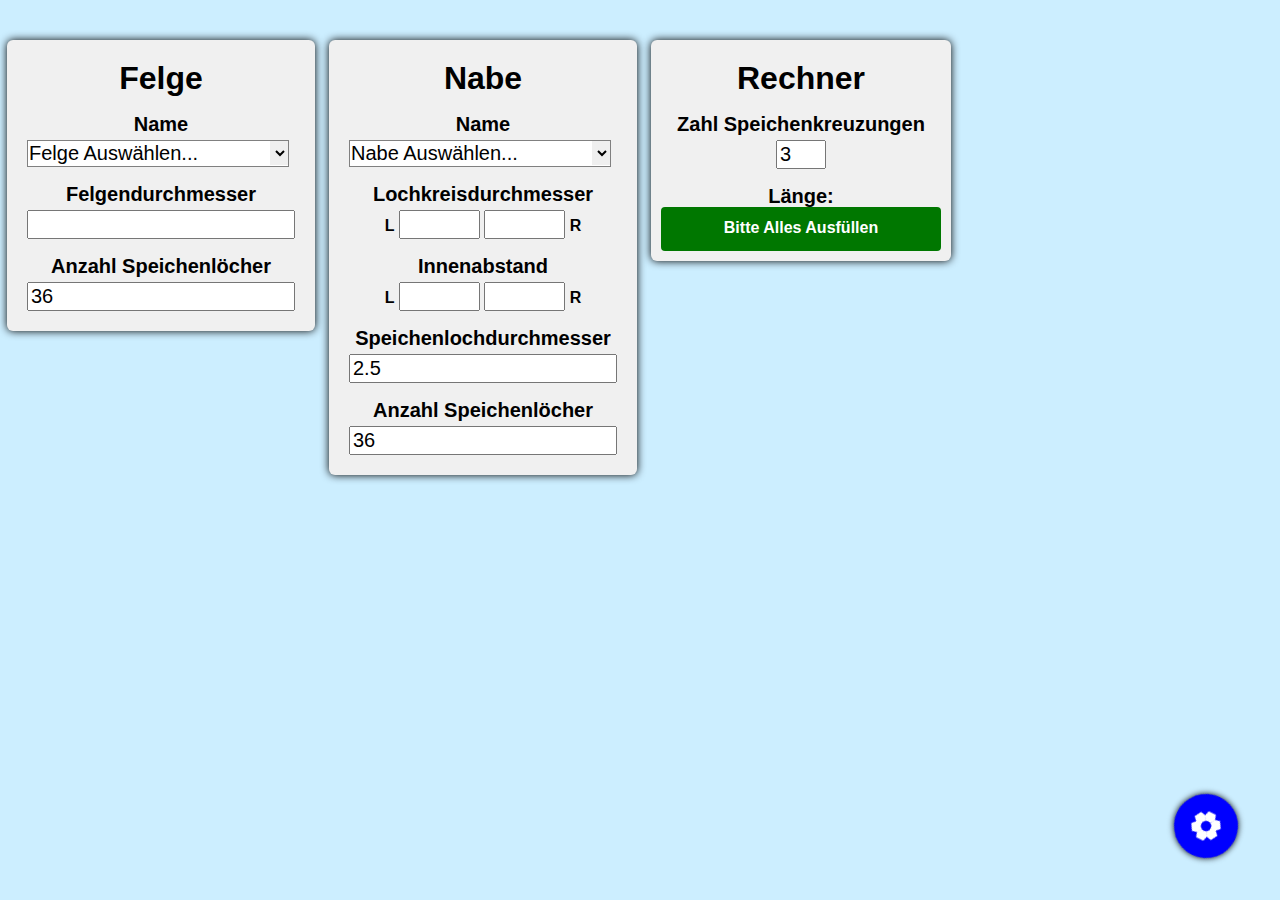
==== index.html @ 494d7650 "Implementation of last wishes and Finishing Touches" ====
<!DOCTYPE html>
<html lang="nb">
	<head>
		<title>SpeiLang 2</title>
		<meta charset="utf-8">
		<link href="res/favicon.png" rel="icon" type="image/png">
		<link href="style.css" rel="stylesheet" type="text/css">
	</head>
	<body>
		<svg style="display:none;">
			<g id="floppy" style="fill:#fff">
				<path d="M 0,0 h 80 v 80
						 L 46,72 q 4,0 4,-4 v -22 q 0,-4 -4,-4 h -26 q -4,0 -4,4
						 L 20,46 v 22 h 12 v -22 h -12
						 L 16,46 v 22 q 0,4 4,4 h 42
						 L 80,80 h -64 l -16,-16
						 L 0,0 l 8,8 v 24 h 64 v -24 h -64 z"/>
			</g>
			<g id="bin" style="fill:#fff">
				<path d="M 6,20 q 2,-12 16,-12 h 4 q 2,-6 12,-6 h 4 q 8,0 12,6 h 4 q 12,0 16,12 h -34
						 v 2 h 28 v 52 q 0,4 -4,4 h -8
						 v -8 q 4,0 4,-4 v -32 q 0,-4 -4,-4 q -4,0 -4,4 v 32 q 0,4 4,4 v 8
						 h -16
						 v -8 q 4,0 4,-4 v -32 q 0,-4 -4,-4 q -4,0 -4,4 v 32 q 0,4 4,4 v 8
						 h -16
						 v -8 q 4,0 4,-4 v -32 q 0,-4 -4,-4 q -4,0 -4,4 v 32 q 0,4 4,4 v 8
						 h -8 q -4,0 -4,-4 v -52 h 28 v -2 z"/>
			</g>
			<g id="geartooth" style="fill:#fff">
				<path d="M 40,40 m 0,-10 q 5.77,0 8.7,5 l 9,-5 l 2.45,-10 l -12.81,-7.5 l -7.92,7.5 z"/>
			</g>
			<g id="gear">
				<use xlink:href="#geartooth"/>
				<use xlink:href="#geartooth" transform="rotate(60, 40, 40)"/>
				<use xlink:href="#geartooth" transform="rotate(120, 40, 40)"/>
				<use xlink:href="#geartooth" transform="rotate(180, 40, 40)"/>
				<use xlink:href="#geartooth" transform="rotate(240, 40, 40)"/>
				<use xlink:href="#geartooth" transform="rotate(300, 40, 40)"/>
			</g>
		</svg>
		<div id="felgenform" class="forms">
			<div class="delete sfb hidden">
				<svg viewBox="0 0 80 80" height="20px"><use xlink:href="#bin"/></svg>
				<h2>LÖSCHEN?</h2>
				<p>Sind sie sich sicher, dass sie diese Felge löschen wollen?</p>
				<div class="btn" onclick="cpu(this);">Abbrechen</div>
				<div class="btn" onclick="deletefelge();">Löschen</div>
			</div>
			<div class="save sfb hidden">
				<svg viewBox="0 0 80 80" height="20px"><use xlink:href="#floppy"/></svg>
				<h2>SPEICHERN?</h2>
				<p class="ovw">Sind sie sich sicher, dass sie diese Felge überschreiben wollen?</p>
				<div class="nameinputs">
					<h3>Marke</h3>
					<input type="text">
					<h3>Name</h3>
					<input type="text">
				</div>
				<div class="btn" onclick="cpu(this);">Abbrechen</div>
				<div class="btn ovwbtn" onclick="savefelge();">Überschreiben</div>
				<div class="btn" onclick="savenewfelge(this);">Als neue Felge Speichern...</div>
			</div>

			<h1>Felge</h1>
			<h3>Name</h3>

			</select>
			<div class="select-editable">
				<select id="felgenfeld" onchange="this.nextElementSibling.value = this.childNodes[this.selectedIndex].innerHTML;">
					<option value="">Felge Auswählen...</option>
				</select>
				<input type="text" name="format" value="Felge Auswählen..."/ onkeyup="valchg('f');">
			</div>

			<h3>Felgendurchmesser</h3>
			<input id="val1" type="number">
			<h3>Anzahl Speichenlöcher</h3>
			<input id="val9" type="number" step="4" value="36" min="20" max="48">
		</div>
		<div id="nabenform" class="forms">
			<div class="delete sfb hidden">
				<svg viewBox="0 0 80 80" height="20px"><use xlink:href="#bin"/></svg>
				<h2>LÖSCHEN?</h2>
				<p>Sind sie sich sicher, dass sie diese Nabe löschen wollen?</p>
				<div class="btn" onclick="cpu(this);">Abbrechen</div><div class="btn" onclick="deletenabe();">Löschen</div>
			</div>
			<div class="save sfb hidden">
				<svg viewBox="0 0 80 80" height="20px"><use xlink:href="#floppy"/></svg>
				<h2>SPEICHERN?</h2>
				<p class="ovw">Sind sie sich sicher, dass sie diese Nabe überschreiben wollen?</p>
				<div class="nameinputs">
					<h3>Marke</h3>
					<input type="text">
					<h3>Name</h3>
					<input type="text">
				</div>
				<div class="btn" onclick="cpu(this);">Abbrechen</div>
				<div class="btn ovwbtn" onclick="savenabe();">Überschreiben</div>
				<div class="btn" onclick="savenewnabe(this);">Als neue Nabe Speichern...</div>
			</div>

			<h1>Nabe</h1>
			<h3>Name</h3>

			<div class="select-editable">
				<select id="nabenfeld" onchange="this.nextElementSibling.value = this.childNodes[this.selectedIndex].innerHTML;">
					<option value="">Nabe Auswählen...</option>
				</select>
				<input type="text" name="format" value="Nabe Auswählen..."/ onkeyup="valchg('n');">
			</div>

			<h3>Lochkreisdurchmesser</h3>
			L&nbsp;<input id="val2" type="number" class="sides">
				 <input id="val3" type="number" class="sides">&nbsp;R
			<h3>Innenabstand</h3>
			L&nbsp;<input id="val4" type="number" class="sides">
				 <input id="val5" type="number" class="sides">&nbsp;R
			<h3>Speichenlochdurchmesser</h3>
			<input id="val7" type="number" value="2.5" step=".05">
			<h3>Anzahl Speichenlöcher</h3>
			<input id="val6" type="number" step="4" value="36" min="20" max="48">
		</div>
		<div id="rechnerform" class="forms">
			<div style="width: 260px"></div>
			<h1>Rechner</h1>
			<h3>Zahl Speichenkreuzungen</h3>
			<input id="val8" type="number" value="3" min="0" max="4" style="width: 42px">
			<h3>Länge:</h3>
			L&nbsp;<input id="outl" type="text" style="width: 80px;" readonly>
			<input id="outr" type="text" style="width: 80px;" readonly>&nbsp;R
			<div id="blocker">Bitte Alles Ausfüllen</div>
		</div>
		<div id="settings" class="">
			<svg id="spinnergear" viewBox="0 0 80 80" height="42px">
				<use xlink:href="#gear"/>
			</svg>
			<div id="closer" class="hidden" onclick="showSettings();">
				<svg>
					<line y1="8" y2="8" x1="16"/>
					<line x1="8" x2="8" y2="16"/>
				</svg>
			</div>
			<h2>Einstellungen</h2>
			<div class="btn" onclick="exportDB();">Exportieren</div>
			<a id="exportlink" style="display:none;">Hier :)</a>
			<div class="btn" onclick="fileinput.click();">Importieren</div>
			<input type="file" id="fileinput" onchange="importDB(this.files[0],false);" hidden>
			<a class="btn" href="http://localhost:5984/_utils/fauxton/" target="_blank">Datenbankzugriff</a>
			<a class="btn" href="res/help.html" target="_blank">Hilfe</a>
		</div>
		<div id="backdrop"></div>
		<script src="lib/pouchdb-4.0.1.min.js" type="text/javascript" charset="utf-8"></script>
		<script src="main.js" type="text/javascript" charset="utf-8"></script>
	</body>
</html>
---- style.css ----
body {
	font-family: arial, sans-serif;
	font-size: 20;
	font-weight: bold;
	margin: 0px;
	padding: 0px;
	position: static;
	background: #cef
}

.forms {
	margin: 7px;`
	width: 280px;
	background: #f0f0f0;
	padding: 20px;
	border-radius: 6px;
	text-align: center;
	margin-top: 40px;
	float: left;
	position: relative;
	box-shadow: 0px 0px 8px 0px
}

.delete {
	background: red;
	top: 8px;
}

.save {
	background: orange;
	top: 55px;
}

.delete.hidden + .save {
	top: 8px;
}

.sfb {
	position: absolute;
	color: white;
	height: 42px;
	width: 42px;
	right: -20px;
	border-radius: 21px;
	overflow: hidden;
	box-shadow: black 0px 0px 4px 0px;
	z-index: 42;
	transform: scale(1);
	transition: all 0.25s cubic-bezier(.5, 0, .5, 2);
}

.sfb.hidden {
	transform: scale(0);
}

.sfb:not(.expanded) > h2 {
	margin-left: 42px;
}

.sfb.expanded {
	right: -277px;
	height: 150px;
	width: 300px;
	z-index: 84;
}

.sfb.save.expanded {
	height: 210px;
}

.sfb.save.expanded.new {
	height: 246px;
}

.sfb.expanded:hover {
	transform: scale(1);
}

.sfb:hover {
	transform: scale(1.6);
	z-index: 84;
}

svg {
	position: absolute;
	top: 11px;
	left: 11px;
	float: left;
}

h2 {
	margin: 10px 30px 8px;
}

.sfb p {
	margin: 4px 16px;
}

.btn {
	display: inline-block;
	padding: 10px;
	margin: 10px;
	border-radius: 4px;
	background: rgba(255,255,255,0.3);
	text-decoration: none;
	color: white;
	cursor: pointer;
}

.btn:hover {
	background: rgba(255,255,255,0.5);
}

.btn:active {
	background: rgba(255,255,255,0.4);
}

p.ovw {
	transition: all .25s cubic-bezier(.5, 0, .5, 2);
	overflow: hidden;
	height: 36px;
}

.sfb.save.expanded.new > p.ovw {
	height: 0px;
	margin: 0px;
}

.sfb.save.expanded.new > .ovwbtn {
	display: none;
}

.nameinputs {
	transition: all .25s cubic-bezier(.5, 0, .5, 2);
	height: 0px;
	overflow: hidden;
}

.sfb.save.expanded.new > .nameinputs {
	height: 136px;
}

.nameinputs > input {
	margin: 2px;
}

#blocker {
	position: absolute;
	bottom: 10px;
	left: 10px;
	width: 256px;
	height: 20px;
	background-color: #070;
	border-radius: 4px;
	padding: 12px;
	color: white;
	overflow: hidden;
	transition: all .25s cubic-bezier(.5, 0, .5, 2);
}

#blocker.hidden {
	height: 0px;
	padding-top: 0px;
	padding-bottom: 0px;s
}

h1 {
	margin: 0px;
}

h3 {
	margin-top: 16px;
	margin-bottom: 4px;
	padding: 0px;
	font-size: 20px;
}

.sfb h3 {
	margin-top: 8px;
}

input, select {
	width: 260px;
	font-size: 20px;
}

.sides {
	width: 73px;
}

#settings {
	text-align: center;
	position: fixed;
	bottom: 42px;
	right: 42px;
	background: #00f;
	color: white;
	height: 64px;
	width: 64px;
	border-radius: 32px;
	box-shadow: black 0px 0px 6px 0px;
	z-index: 123;
	transform:  rotate(-64deg);
	transition: all .25s cubic-bezier(.5, 0, .5, 2);
	overflow: hidden;
}

#settings:hover {
	transform: scale(1.6);
}

#settings:not(.expanded) > h2 {
	margin-left: 64px;
}

#backdrop {
	position: fixed;
	display: none;
	height: 100%;
	width: 100%;
	z-index: 100;
	background: rgba(0,0,0,0.65);
}

#settings.expanded {
	overflow: visible;
	bottom: 50%;
	right: 50%;
	transform: translate(50%,50%);
	z-index: 120;
	height: 192px;
	width: 80%;
	max-width: 300px;
}

#settings.expanded:hover {
	transform: translate(50%,50%);
}

#settings h2 {
	margin-top: 18px;
}

#closer {
	position: absolute;
	top: -16px;
	right: -16px;
	box-shadow: black 0px 0px 8px 0px;
	background: red;
	border-radius: 50%;
	transition: all .25s cubic-bezier(.5, 0, .5, 2);
	transform: rotate(45deg);
	font-weight: 100;
	font-size: 42px;
	height: 48px;
	width: 48px;
}

#closer svg {
	stroke: white;
	stroke-width: 3px;
	top: 16px;
	left: 16px;
	height: 16px;
	width: 16px;
}

#closer:hover {
	transform: rotate(45deg) scale(1.3);
}

#closer.hidden {
	transform: rotate(45deg) scale(0.001);
}

@keyframes spin {
	from {transform: rotate(0deg);}
	to {transform: rotate(360deg);}
}

#spinnergear.spinning {
	animation: spin 4s linear infinite;
}

.select-editable {
	position:relative;
	background-color:white;
	border:solid grey 1px;
	width:260px;
	height:25px;
}
.select-editable select {
	position:absolute;
	top:0px;
	left:0px;
	border:none;
	margin:0;
}
.select-editable input {
	position:absolute;
	top:0px;
	left:0px;
	width:240px;
	padding:1px;
	border:none;
}
.select-editable select:focus, .select-editable input:focus {
	outline:none;
}
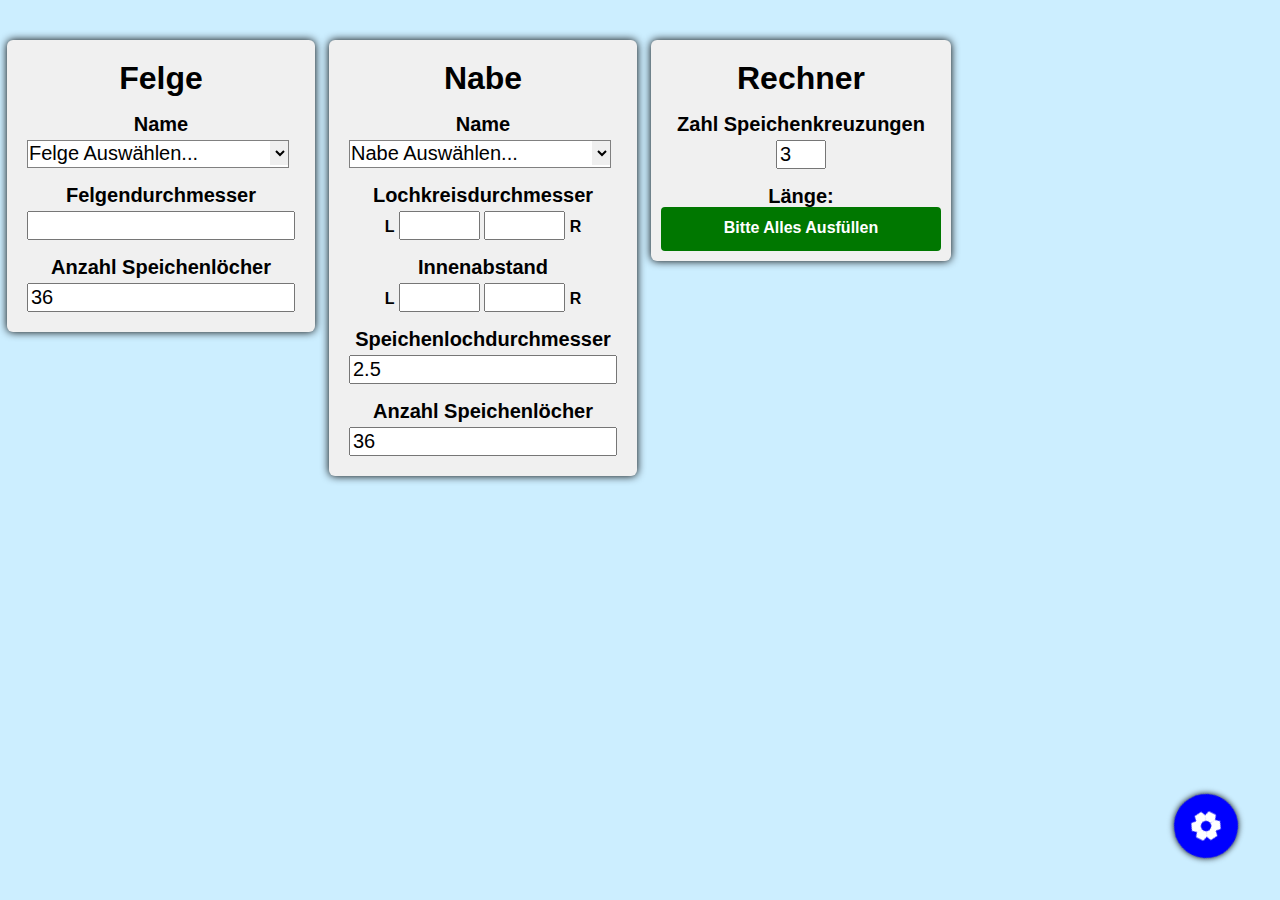
==== commit fff6a1c0: "totallyabsolutelyfinalfinished" ====
--- a/index.html
+++ b/index.html
@@ -1,5 +1,5 @@
 <!DOCTYPE html>
-<html lang="nb">
+<html lang="de-DE">
 	<head>
 		<title>SpeiLang 2</title>
 		<meta charset="utf-8">
@@ -145,8 +145,9 @@
 			<a id="exportlink" style="display:none;">Hier :)</a>
 			<div class="btn" onclick="fileinput.click();">Importieren</div>
 			<input type="file" id="fileinput" onchange="importDB(this.files[0],false);" hidden>
+			<a class="btn" href="res/help.html" target="_blank">Hilfe</a>
 			<a class="btn" href="http://localhost:5984/_utils/fauxton/" target="_blank">Datenbankzugriff</a>
-			<a class="btn" href="res/help.html" target="_blank">Hilfe</a>
+			<input type="text" id="ipfeld" value="" style="width: 150px;" placeholder="Server-IP"><div class="btn" onclick="localStorage.setItem('ip', ipfeld.value);showSettings();">Setzen</div>
 		</div>
 		<div id="backdrop"></div>
 		<script src="lib/pouchdb-4.0.1.min.js" type="text/javascript" charset="utf-8"></script>
--- a/style.css
+++ b/style.css
@@ -228,7 +228,7 @@
 	right: 50%;
 	transform: translate(50%,50%);
 	z-index: 120;
-	height: 192px;
+	height: 242px;
 	width: 80%;
 	max-width: 300px;
 }
@@ -287,7 +287,7 @@
 	background-color:white;
 	border:solid grey 1px;
 	width:260px;
-	height:25px;
+	height:26px;
 }
 .select-editable select {
 	position:absolute;
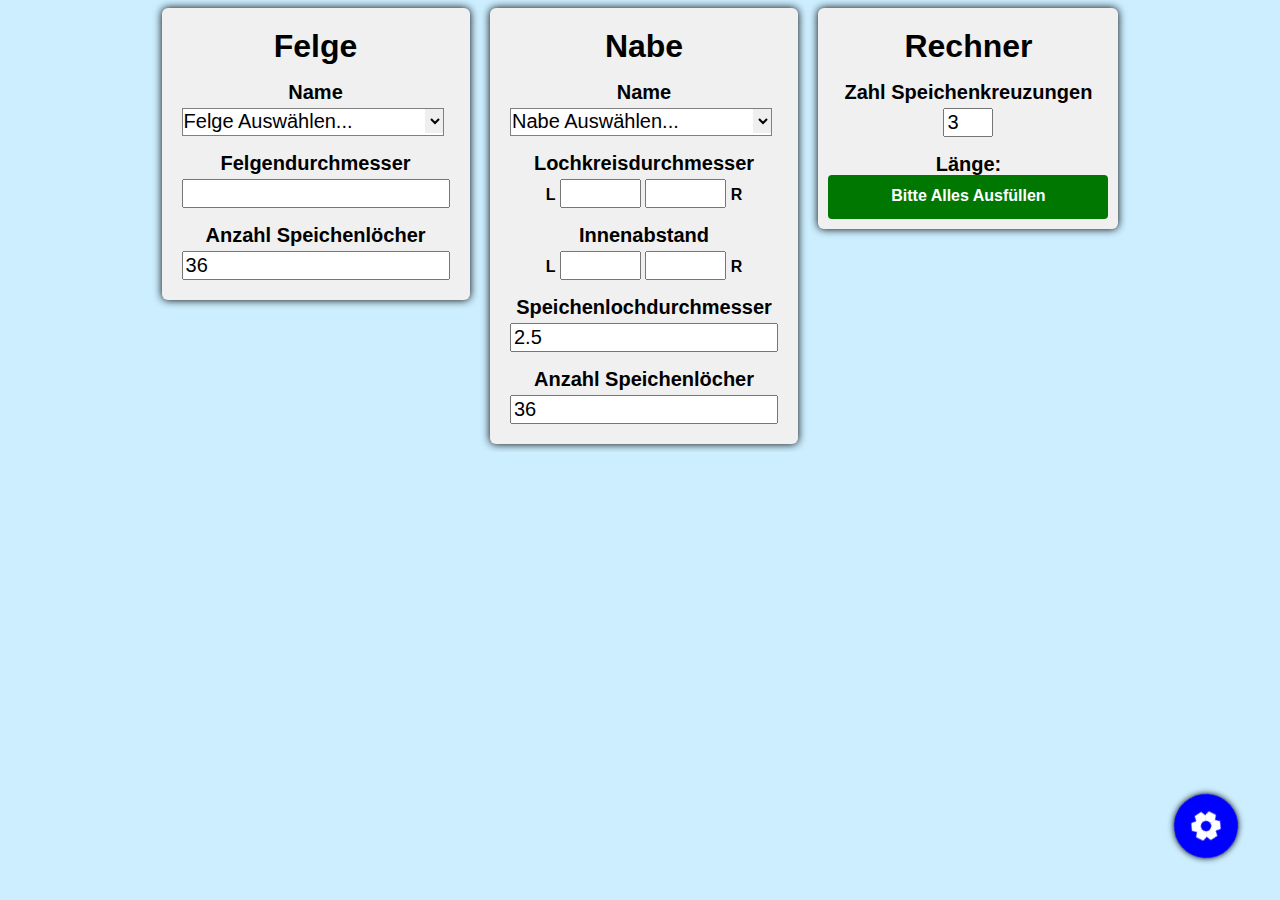
==== commit 8bf61b2b: "theme color, cache manifest, chrome manifest and other scary stuff" ====
--- a/index.html
+++ b/index.html
@@ -1,10 +1,13 @@
 <!DOCTYPE html>
-<html lang="de-DE">
+<html lang="de-DE" manifest="res/cache.mf">
 	<head>
 		<title>SpeiLang 2</title>
 		<meta charset="utf-8">
-		<link href="res/favicon.png" rel="icon" type="image/png">
+		<meta name="theme-color" content="blue">
+		<meta name="viewport" content="width=device-width, initial-scale=1, maximum-scale=1">
+		<link href="res/fw144.png" rel="icon" type="image/png">
 		<link href="style.css" rel="stylesheet" type="text/css">
+		<link href="res/manifest.json" rel="manifest" type="text/json">
 	</head>
 	<body>
 		<svg style="display:none;">
@@ -38,97 +41,99 @@
 				<use xlink:href="#geartooth" transform="rotate(300, 40, 40)"/>
 			</g>
 		</svg>
-		<div id="felgenform" class="forms">
-			<div class="delete sfb hidden">
-				<svg viewBox="0 0 80 80" height="20px"><use xlink:href="#bin"/></svg>
-				<h2>LÖSCHEN?</h2>
-				<p>Sind sie sich sicher, dass sie diese Felge löschen wollen?</p>
-				<div class="btn" onclick="cpu(this);">Abbrechen</div>
-				<div class="btn" onclick="deletefelge();">Löschen</div>
+		<div id="formwrapper">
+			<div id="felgenform" class="forms">
+				<div class="delete sfb hidden">
+					<svg viewBox="0 0 80 80" height="20px"><use xlink:href="#bin"/></svg>
+					<h2>LÖSCHEN?</h2>
+					<p>Sind sie sich sicher, dass sie diese Felge löschen wollen?</p>
+					<div class="btn" onclick="cpu(this);">Abbrechen</div>
+					<div class="btn" onclick="deletefelge();">Löschen</div>
+				</div>
+				<div class="save sfb hidden">
+					<svg viewBox="0 0 80 80" height="20px"><use xlink:href="#floppy"/></svg>
+					<h2>SPEICHERN?</h2>
+					<p class="ovw">Sind sie sich sicher, dass sie diese Felge überschreiben wollen?</p>
+					<div class="nameinputs">
+						<h3>Marke</h3>
+						<input type="text">
+						<h3>Name</h3>
+						<input type="text">
+					</div>
+					<div class="btn" onclick="cpu(this);">Abbrechen</div>
+					<div class="btn ovwbtn" onclick="savefelge();">Überschreiben</div>
+					<div class="btn" onclick="savenewfelge(this);">Als neue Felge Speichern...</div>
+				</div>
+
+				<h1>Felge</h1>
+				<h3>Name</h3>
+
+				</select>
+				<div class="select-editable">
+					<select id="felgenfeld" onchange="this.nextElementSibling.value = this.childNodes[this.selectedIndex].innerHTML;">
+						<option value="">Felge Auswählen...</option>
+					</select>
+					<input type="text" name="format" value="Felge Auswählen..."/ onkeyup="valchg('f');">
+				</div>
+
+				<h3>Felgendurchmesser</h3>
+				<input id="val1" type="number">
+				<h3>Anzahl Speichenlöcher</h3>
+				<input id="val9" type="number" step="4" value="36" min="20" max="48">
 			</div>
-			<div class="save sfb hidden">
-				<svg viewBox="0 0 80 80" height="20px"><use xlink:href="#floppy"/></svg>
-				<h2>SPEICHERN?</h2>
-				<p class="ovw">Sind sie sich sicher, dass sie diese Felge überschreiben wollen?</p>
-				<div class="nameinputs">
-					<h3>Marke</h3>
-					<input type="text">
-					<h3>Name</h3>
-					<input type="text">
+			<div id="nabenform" class="forms">
+				<div class="delete sfb hidden">
+					<svg viewBox="0 0 80 80" height="20px"><use xlink:href="#bin"/></svg>
+					<h2>LÖSCHEN?</h2>
+					<p>Sind sie sich sicher, dass sie diese Nabe löschen wollen?</p>
+					<div class="btn" onclick="cpu(this);">Abbrechen</div><div class="btn" onclick="deletenabe();">Löschen</div>
 				</div>
-				<div class="btn" onclick="cpu(this);">Abbrechen</div>
-				<div class="btn ovwbtn" onclick="savefelge();">Überschreiben</div>
-				<div class="btn" onclick="savenewfelge(this);">Als neue Felge Speichern...</div>
+				<div class="save sfb hidden">
+					<svg viewBox="0 0 80 80" height="20px"><use xlink:href="#floppy"/></svg>
+					<h2>SPEICHERN?</h2>
+					<p class="ovw">Sind sie sich sicher, dass sie diese Nabe überschreiben wollen?</p>
+					<div class="nameinputs">
+						<h3>Marke</h3>
+						<input type="text">
+						<h3>Name</h3>
+						<input type="text">
+					</div>
+					<div class="btn" onclick="cpu(this);">Abbrechen</div>
+					<div class="btn ovwbtn" onclick="savenabe();">Überschreiben</div>
+					<div class="btn" onclick="savenewnabe(this);">Als neue Nabe Speichern...</div>
+				</div>
+
+				<h1>Nabe</h1>
+				<h3>Name</h3>
+
+				<div class="select-editable">
+					<select id="nabenfeld" onchange="this.nextElementSibling.value = this.childNodes[this.selectedIndex].innerHTML;">
+						<option value="">Nabe Auswählen...</option>
+					</select>
+					<input type="text" name="format" value="Nabe Auswählen..."/ onkeyup="valchg('n');">
+				</div>
+
+				<h3>Lochkreisdurchmesser</h3>
+				L&nbsp;<input id="val2" type="number" class="sides">
+					 <input id="val3" type="number" class="sides">&nbsp;R
+				<h3>Innenabstand</h3>
+				L&nbsp;<input id="val4" type="number" class="sides">
+					 <input id="val5" type="number" class="sides">&nbsp;R
+				<h3>Speichenlochdurchmesser</h3>
+				<input id="val7" type="number" value="2.5" step=".05">
+				<h3>Anzahl Speichenlöcher</h3>
+				<input id="val6" type="number" step="4" value="36" min="20" max="48">
 			</div>
-
-			<h1>Felge</h1>
-			<h3>Name</h3>
-
-			</select>
-			<div class="select-editable">
-				<select id="felgenfeld" onchange="this.nextElementSibling.value = this.childNodes[this.selectedIndex].innerHTML;">
-					<option value="">Felge Auswählen...</option>
-				</select>
-				<input type="text" name="format" value="Felge Auswählen..."/ onkeyup="valchg('f');">
+			<div id="rechnerform" class="forms">
+				<div style="width: 260px"></div>
+				<h1>Rechner</h1>
+				<h3>Zahl Speichenkreuzungen</h3>
+				<input id="val8" type="number" value="3" min="0" max="4" style="width: 42px">
+				<h3>Länge:</h3>
+				L&nbsp;<input id="outl" type="text" style="width: 80px;" readonly>
+				<input id="outr" type="text" style="width: 80px;" readonly>&nbsp;R
+				<div id="blocker">Bitte Alles Ausfüllen</div>
 			</div>
-
-			<h3>Felgendurchmesser</h3>
-			<input id="val1" type="number">
-			<h3>Anzahl Speichenlöcher</h3>
-			<input id="val9" type="number" step="4" value="36" min="20" max="48">
-		</div>
-		<div id="nabenform" class="forms">
-			<div class="delete sfb hidden">
-				<svg viewBox="0 0 80 80" height="20px"><use xlink:href="#bin"/></svg>
-				<h2>LÖSCHEN?</h2>
-				<p>Sind sie sich sicher, dass sie diese Nabe löschen wollen?</p>
-				<div class="btn" onclick="cpu(this);">Abbrechen</div><div class="btn" onclick="deletenabe();">Löschen</div>
-			</div>
-			<div class="save sfb hidden">
-				<svg viewBox="0 0 80 80" height="20px"><use xlink:href="#floppy"/></svg>
-				<h2>SPEICHERN?</h2>
-				<p class="ovw">Sind sie sich sicher, dass sie diese Nabe überschreiben wollen?</p>
-				<div class="nameinputs">
-					<h3>Marke</h3>
-					<input type="text">
-					<h3>Name</h3>
-					<input type="text">
-				</div>
-				<div class="btn" onclick="cpu(this);">Abbrechen</div>
-				<div class="btn ovwbtn" onclick="savenabe();">Überschreiben</div>
-				<div class="btn" onclick="savenewnabe(this);">Als neue Nabe Speichern...</div>
-			</div>
-
-			<h1>Nabe</h1>
-			<h3>Name</h3>
-
-			<div class="select-editable">
-				<select id="nabenfeld" onchange="this.nextElementSibling.value = this.childNodes[this.selectedIndex].innerHTML;">
-					<option value="">Nabe Auswählen...</option>
-				</select>
-				<input type="text" name="format" value="Nabe Auswählen..."/ onkeyup="valchg('n');">
-			</div>
-
-			<h3>Lochkreisdurchmesser</h3>
-			L&nbsp;<input id="val2" type="number" class="sides">
-				 <input id="val3" type="number" class="sides">&nbsp;R
-			<h3>Innenabstand</h3>
-			L&nbsp;<input id="val4" type="number" class="sides">
-				 <input id="val5" type="number" class="sides">&nbsp;R
-			<h3>Speichenlochdurchmesser</h3>
-			<input id="val7" type="number" value="2.5" step=".05">
-			<h3>Anzahl Speichenlöcher</h3>
-			<input id="val6" type="number" step="4" value="36" min="20" max="48">
-		</div>
-		<div id="rechnerform" class="forms">
-			<div style="width: 260px"></div>
-			<h1>Rechner</h1>
-			<h3>Zahl Speichenkreuzungen</h3>
-			<input id="val8" type="number" value="3" min="0" max="4" style="width: 42px">
-			<h3>Länge:</h3>
-			L&nbsp;<input id="outl" type="text" style="width: 80px;" readonly>
-			<input id="outr" type="text" style="width: 80px;" readonly>&nbsp;R
-			<div id="blocker">Bitte Alles Ausfüllen</div>
 		</div>
 		<div id="settings" class="">
 			<svg id="spinnergear" viewBox="0 0 80 80" height="42px">
@@ -147,10 +152,10 @@
 			<input type="file" id="fileinput" onchange="importDB(this.files[0],false);" hidden>
 			<a class="btn" href="res/help.html" target="_blank">Hilfe</a>
 			<a class="btn" href="http://localhost:5984/_utils/fauxton/" target="_blank">Datenbankzugriff</a>
-			<input type="text" id="ipfeld" value="" style="width: 150px;" placeholder="Server-IP"><div class="btn" onclick="localStorage.setItem('ip', ipfeld.value);showSettings();">Setzen</div>
+			<input type="text" id="ipfeld" value="" style="width: 150px;" placeholder="Server-IP"><div class="btn" onclick="setip(ipfeld.value)">Setzen</div>
 		</div>
 		<div id="backdrop"></div>
-		<script src="lib/pouchdb-4.0.1.min.js" type="text/javascript" charset="utf-8"></script>
+		<script src="lib/pouchdb-5.0.0.min.js" type="text/javascript" charset="utf-8"></script>
 		<script src="main.js" type="text/javascript" charset="utf-8"></script>
 	</body>
 </html>
--- a/style.css
+++ b/style.css
@@ -8,17 +8,22 @@
 	background: #cef
 }
 
+#formwrapper {
+	overflow: auto;
+	text-align: center;
+}
+
 .forms {
-	margin: 7px;`
+	margin: 8px;`
 	width: 280px;
 	background: #f0f0f0;
 	padding: 20px;
 	border-radius: 6px;
 	text-align: center;
-	margin-top: 40px;
-	float: left;
+	vertical-align: top;
 	position: relative;
-	box-shadow: 0px 0px 8px 0px
+	box-shadow: 0px 0px 8px 0px;
+	display: inline-block;
 }
 
 .delete {
@@ -215,6 +220,8 @@
 
 #backdrop {
 	position: fixed;
+	top: 0px;
+	left: 0px;
 	display: none;
 	height: 100%;
 	width: 100%;
